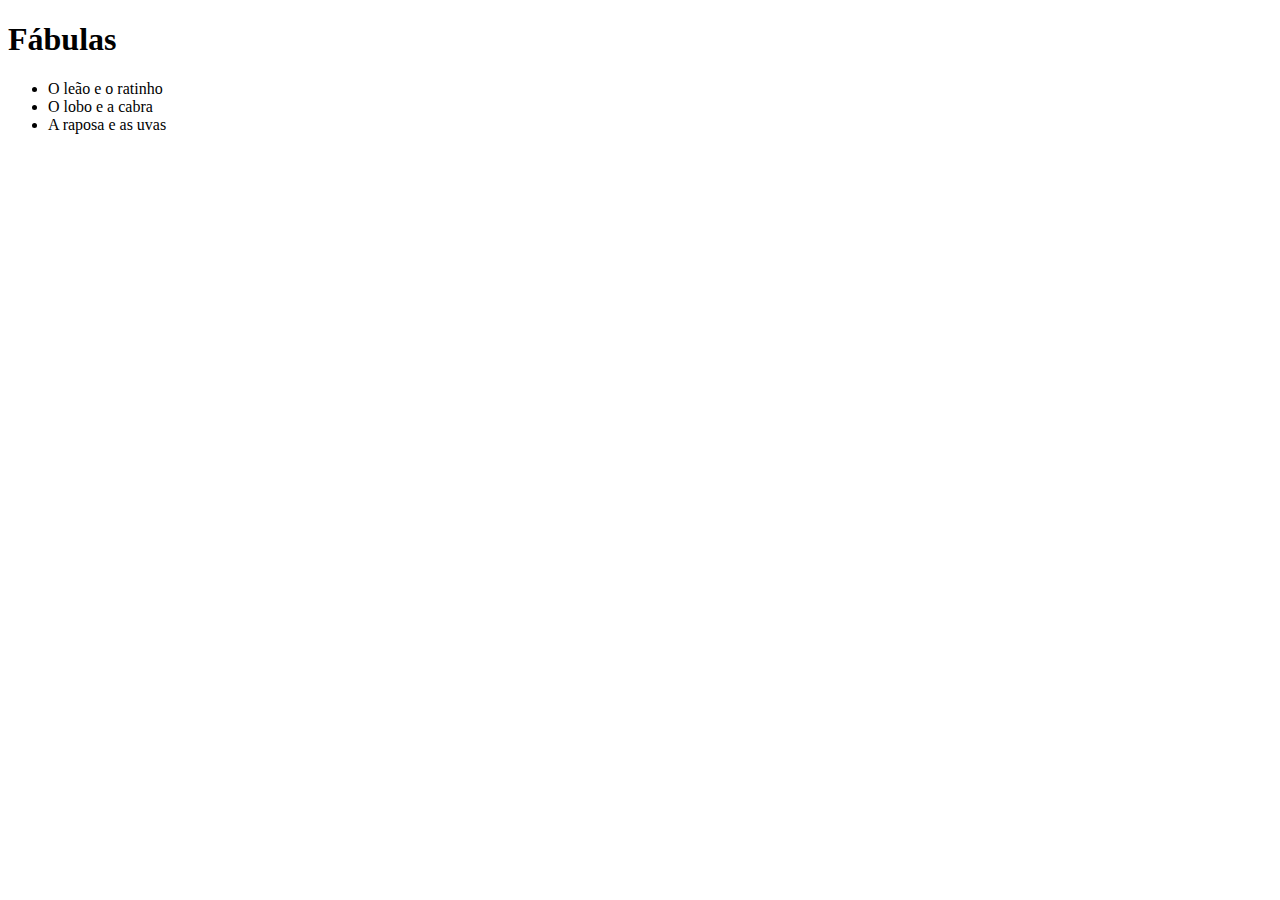
==== index.html @ dbefd6f6 "atualização 1" ====
<!DOCTYPE html>
<html lang="pt-br">
<head>
    <meta charset="UTF-8">
    <meta name="viewport" content="width=device-width, initial-scale=1.0">
    <title>Fábulas</title>
    <h1>Fábulas</h1>
    <ul>
        <li>O leão e o ratinho</li>
        <li>O lobo e a cabra</li>
        <li>A raposa e as uvas</li>
    </ul>
</head>
<body>
    
</body>
</html>
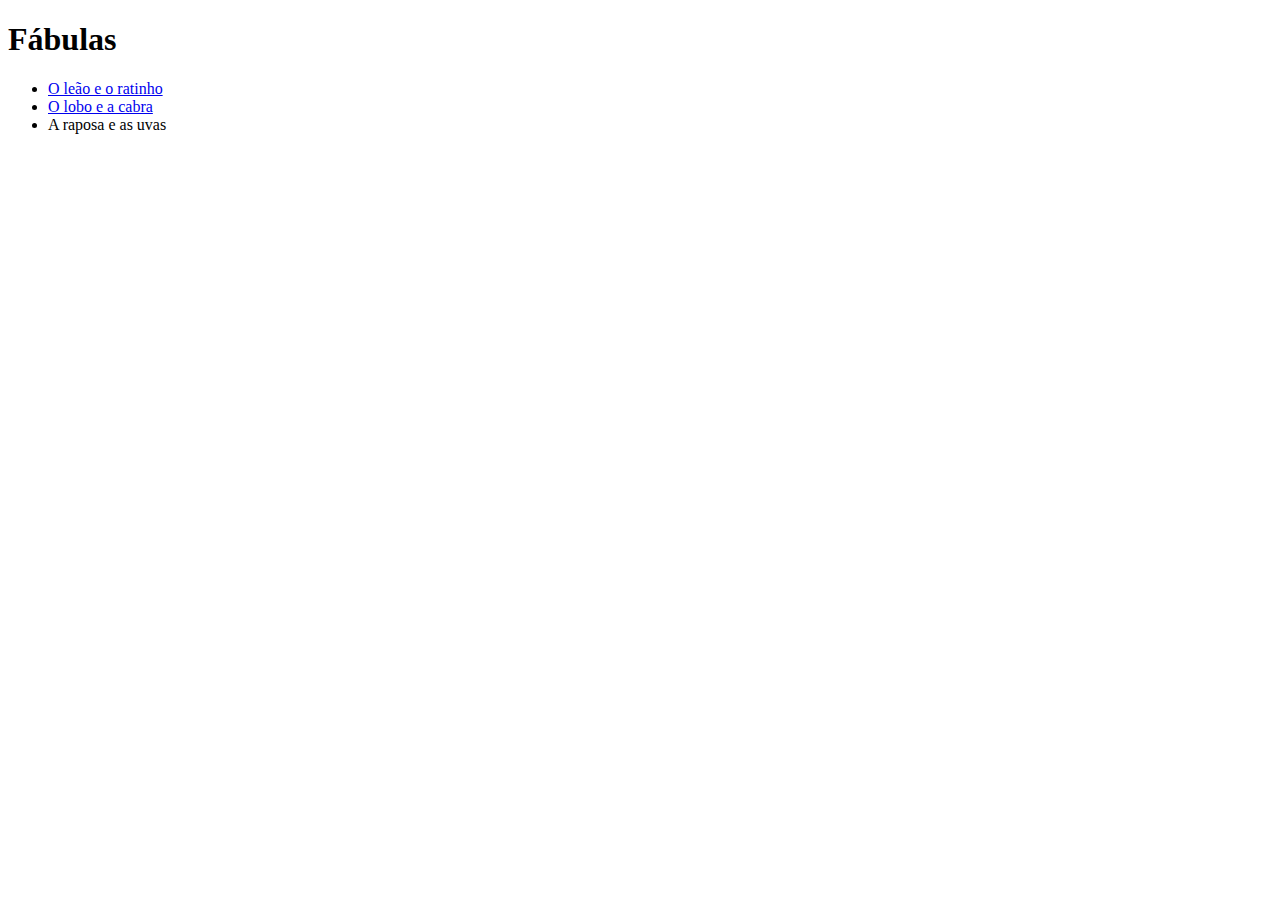
==== commit 6271a63d: "5" ====
--- a/index.html
+++ b/index.html
@@ -6,8 +6,8 @@
     <title>Fábulas</title>
     <h1>Fábulas</h1>
     <ul>
-        <li>O leão e o ratinho</li>
-        <li>O lobo e a cabra</li>
+        <li><a href="leao.html">O leão e o ratinho</a></li>
+        <li><a href="lobo.html">O lobo e a cabra</a></li>
         <li>A raposa e as uvas</li>
     </ul>
 </head>
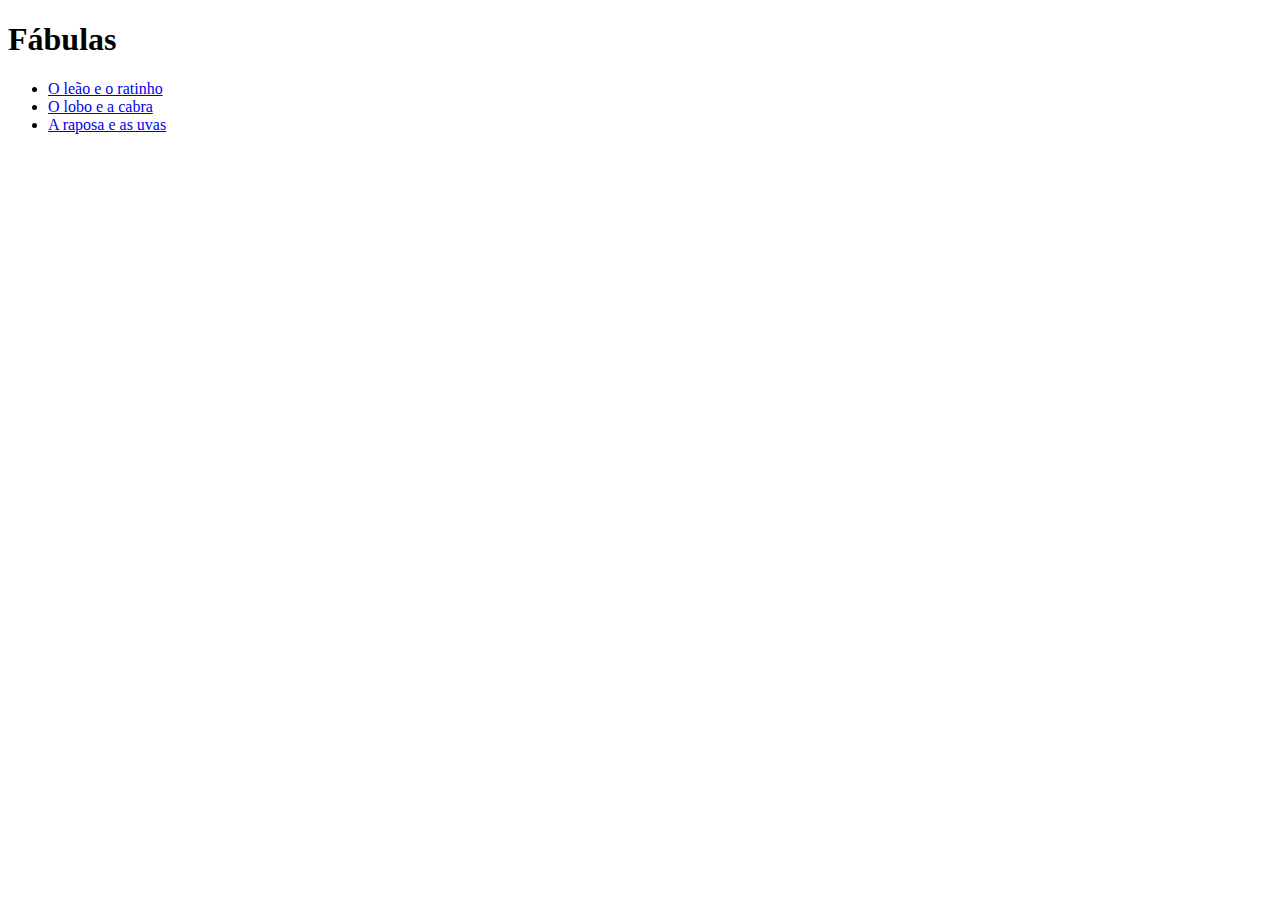
==== commit 1234a994: "2" ====
--- a/index.html
+++ b/index.html
@@ -8,7 +8,7 @@
     <ul>
         <li><a href="leao.html">O leão e o ratinho</a></li>
         <li><a href="lobo.html">O lobo e a cabra</a></li>
-        <li>A raposa e as uvas</li>
+        <li> <a href="raposa.html"> A raposa e as uvas </a> </li>
     </ul>
 </head>
 <body>
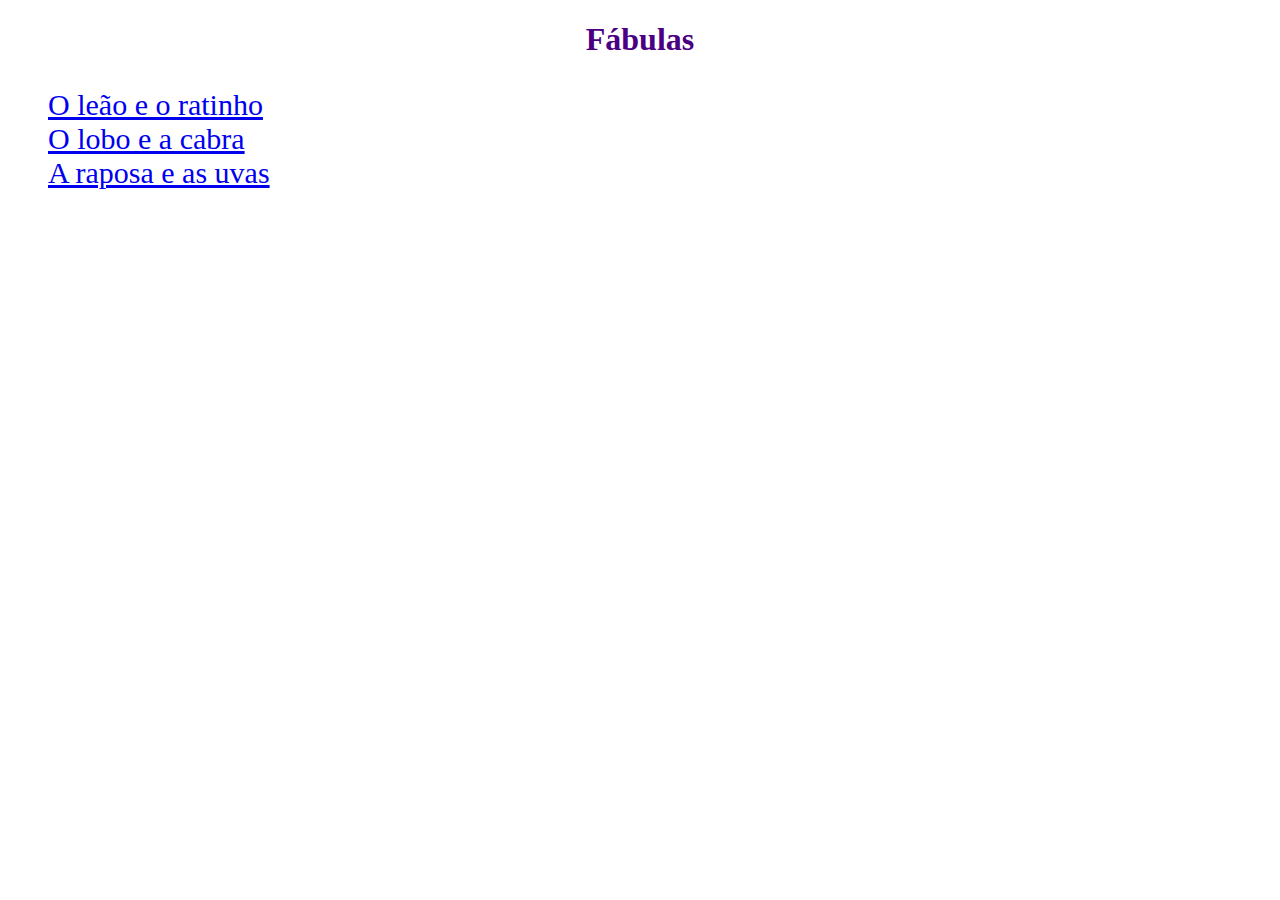
==== commit bc4638ae: "8" ====
--- a/index.html
+++ b/index.html
@@ -4,6 +4,18 @@
     <meta charset="UTF-8">
     <meta name="viewport" content="width=device-width, initial-scale=1.0">
     <title>Fábulas</title>
+    <style>
+        h1{
+            text-align: center;
+            color: indigo;
+        }
+
+        ul{
+            list-style: none;
+            font-size: 30px;font-family: 'Times New Roman', Times, serif;
+        }
+
+    </style>
     <h1>Fábulas</h1>
     <ul>
         <li><a href="leao.html">O leão e o ratinho</a></li>
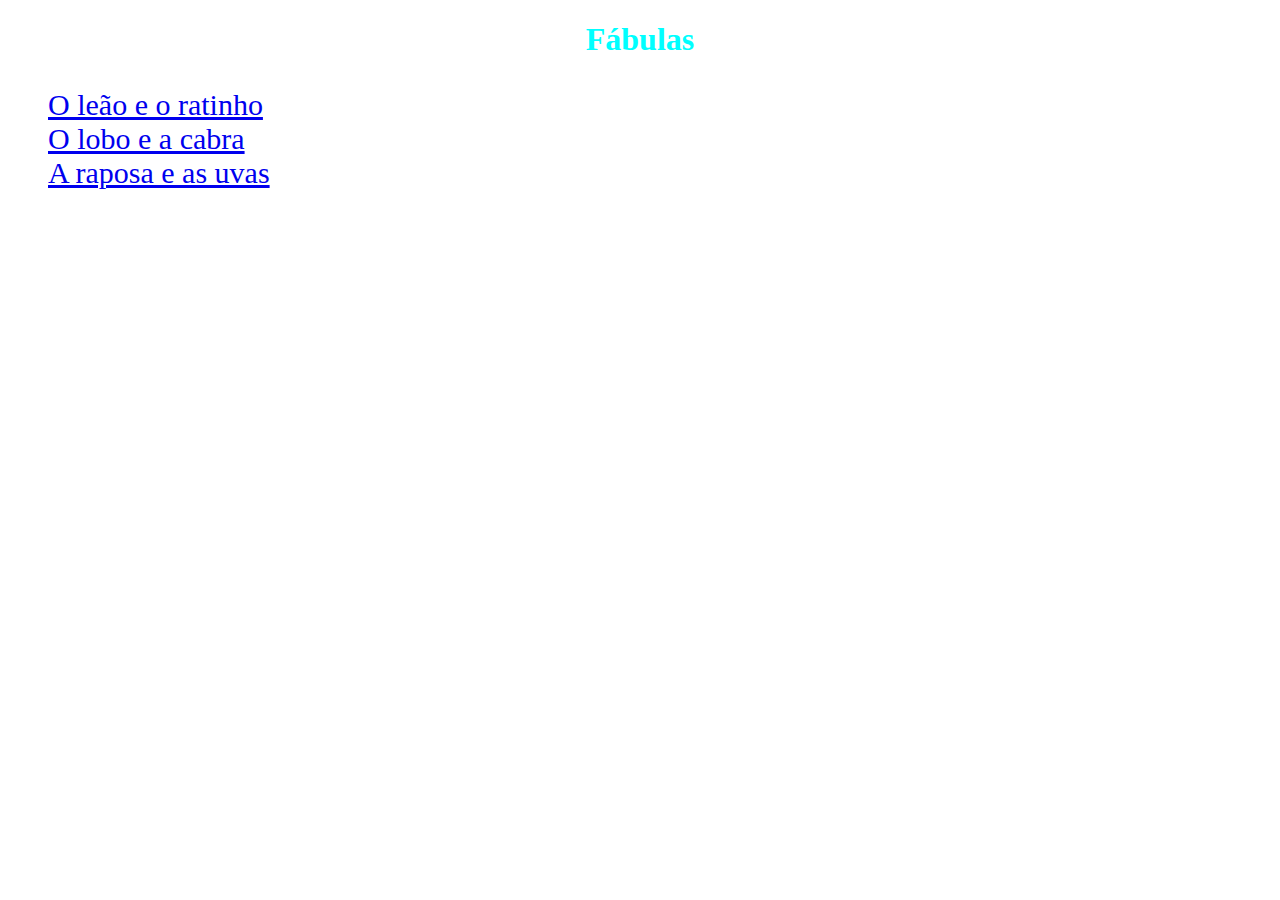
==== commit 8602bdd5: "6" ====
--- a/index.html
+++ b/index.html
@@ -7,7 +7,7 @@
     <style>
         h1{
             text-align: center;
-            color: indigo;
+            color:cyan;
         }
 
         ul{
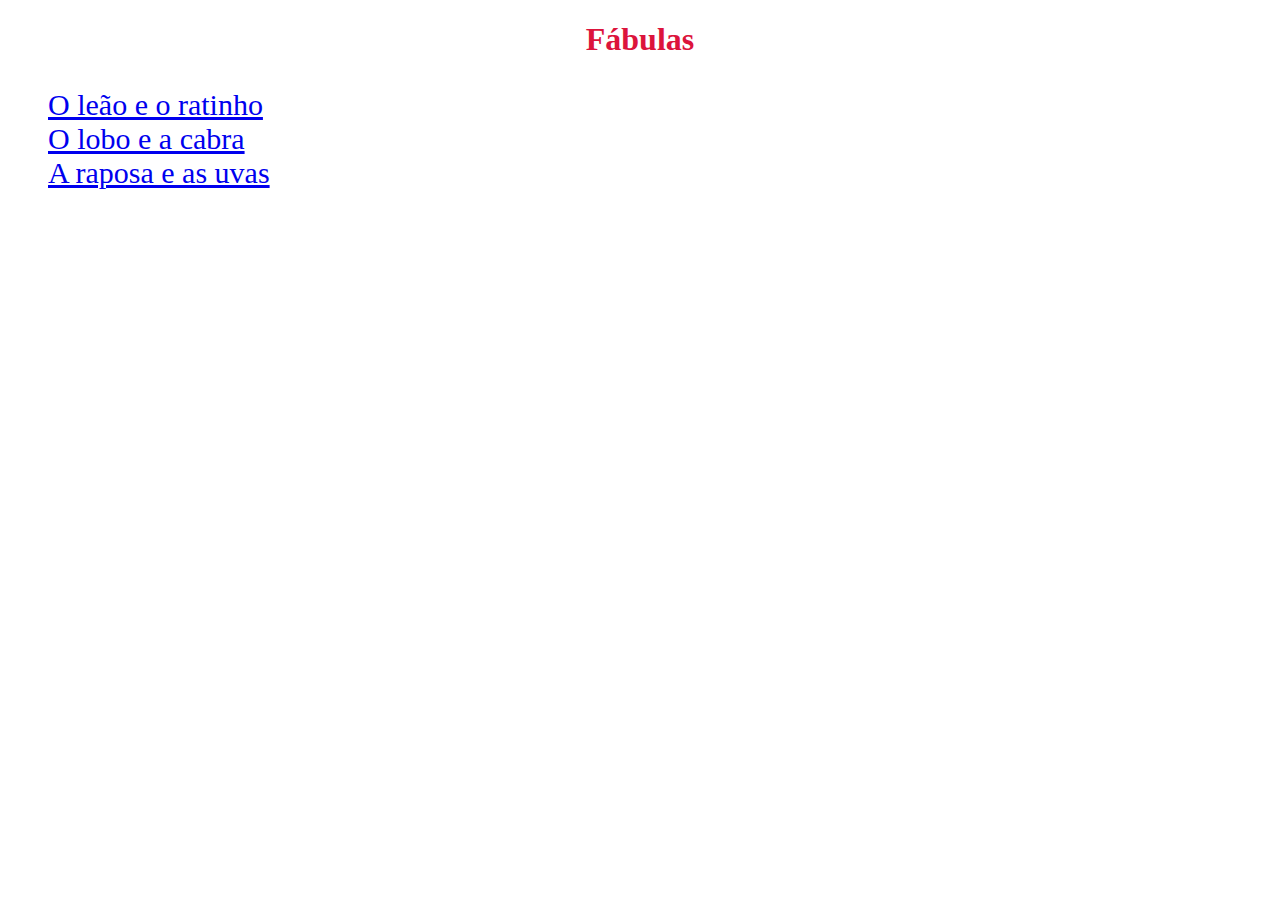
==== commit 5e5e3dac: "8" ====
--- a/index.html
+++ b/index.html
@@ -7,7 +7,7 @@
     <style>
         h1{
             text-align: center;
-            color:cyan;
+            color:crimson;
         }
 
         ul{
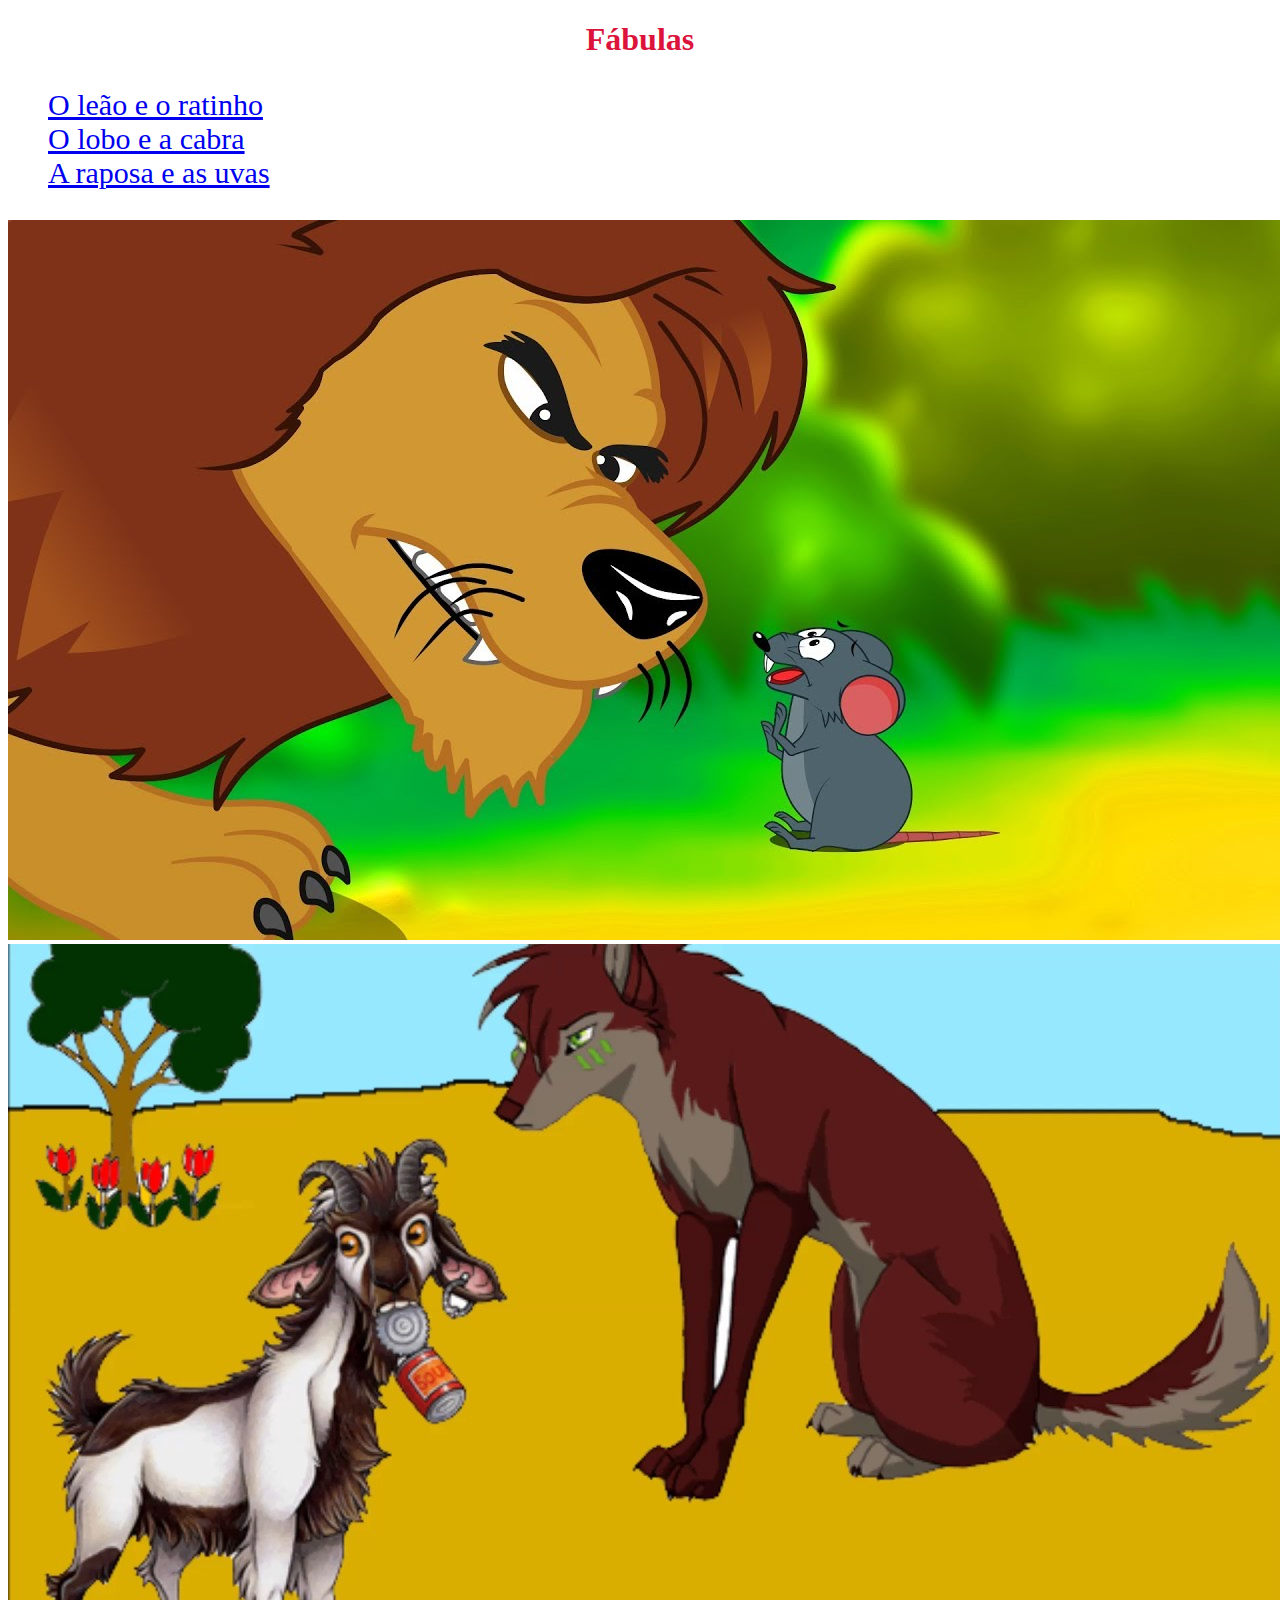
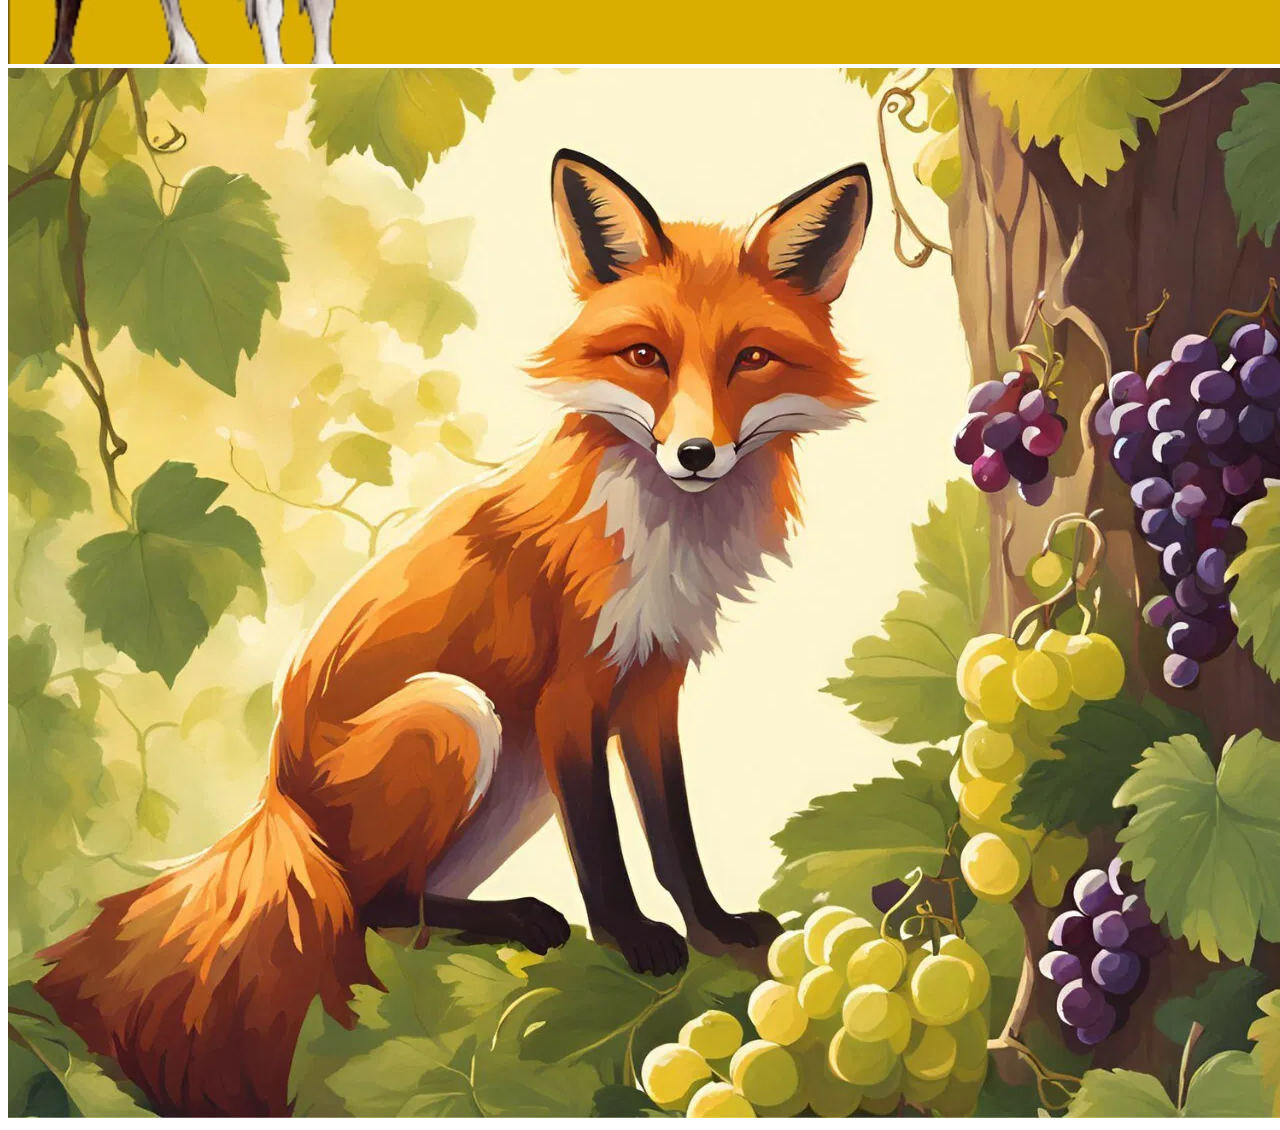
==== commit cfeae413: "2" ====
--- a/index.html
+++ b/index.html
@@ -24,6 +24,9 @@
     </ul>
 </head>
 <body>
+    <img src="leaoratinho.jpg" alt="">
+    <img src="lobocabra.jpg" alt="">
+    <img src="raposa.jpg" alt="">
     
 </body>
 </html>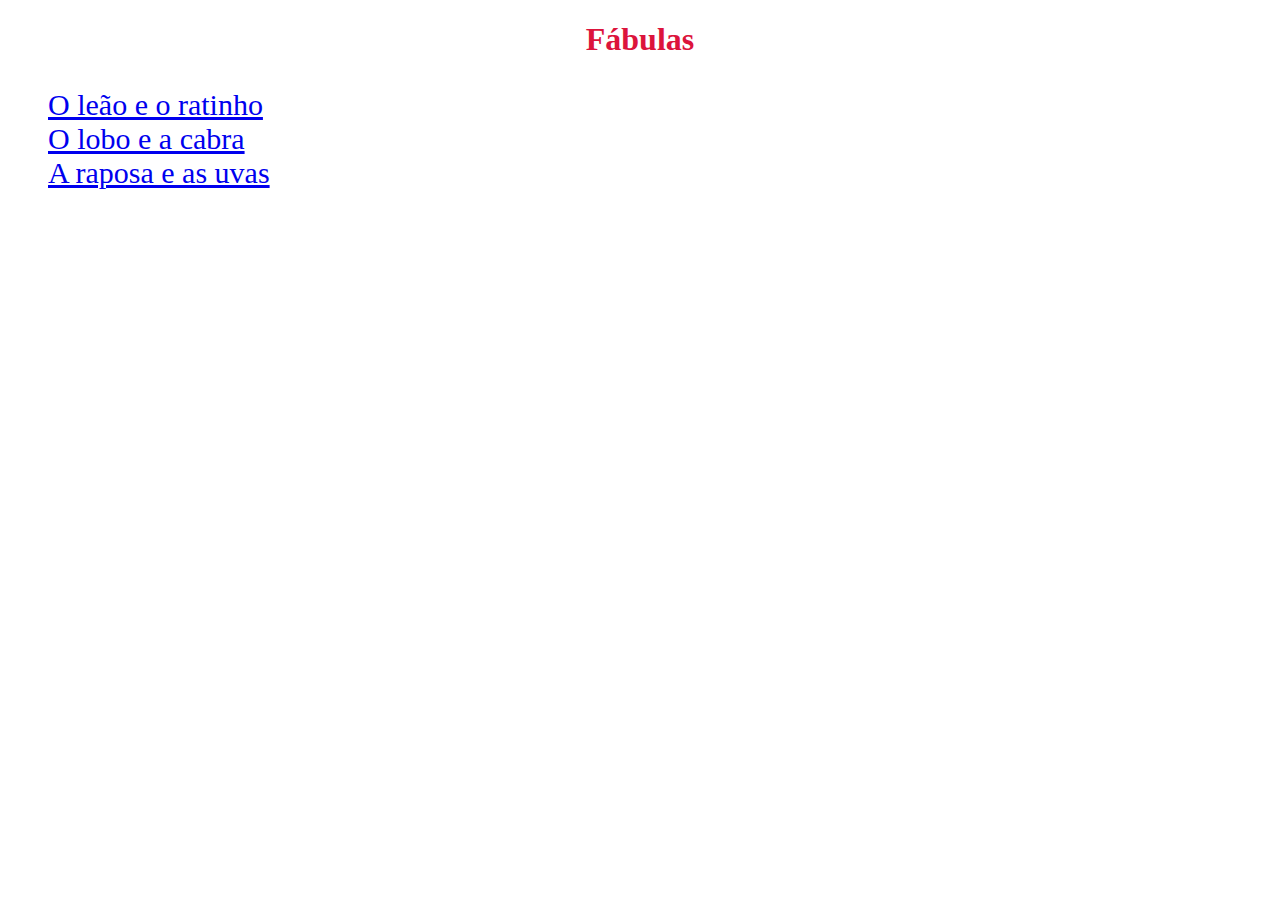
==== commit 2571bd89: "1" ====
--- a/index.html
+++ b/index.html
@@ -24,9 +24,6 @@
     </ul>
 </head>
 <body>
-    <img src="leaoratinho.jpg" alt="">
-    <img src="lobocabra.jpg" alt="">
-    <img src="raposa.jpg" alt="">
     
 </body>
 </html>